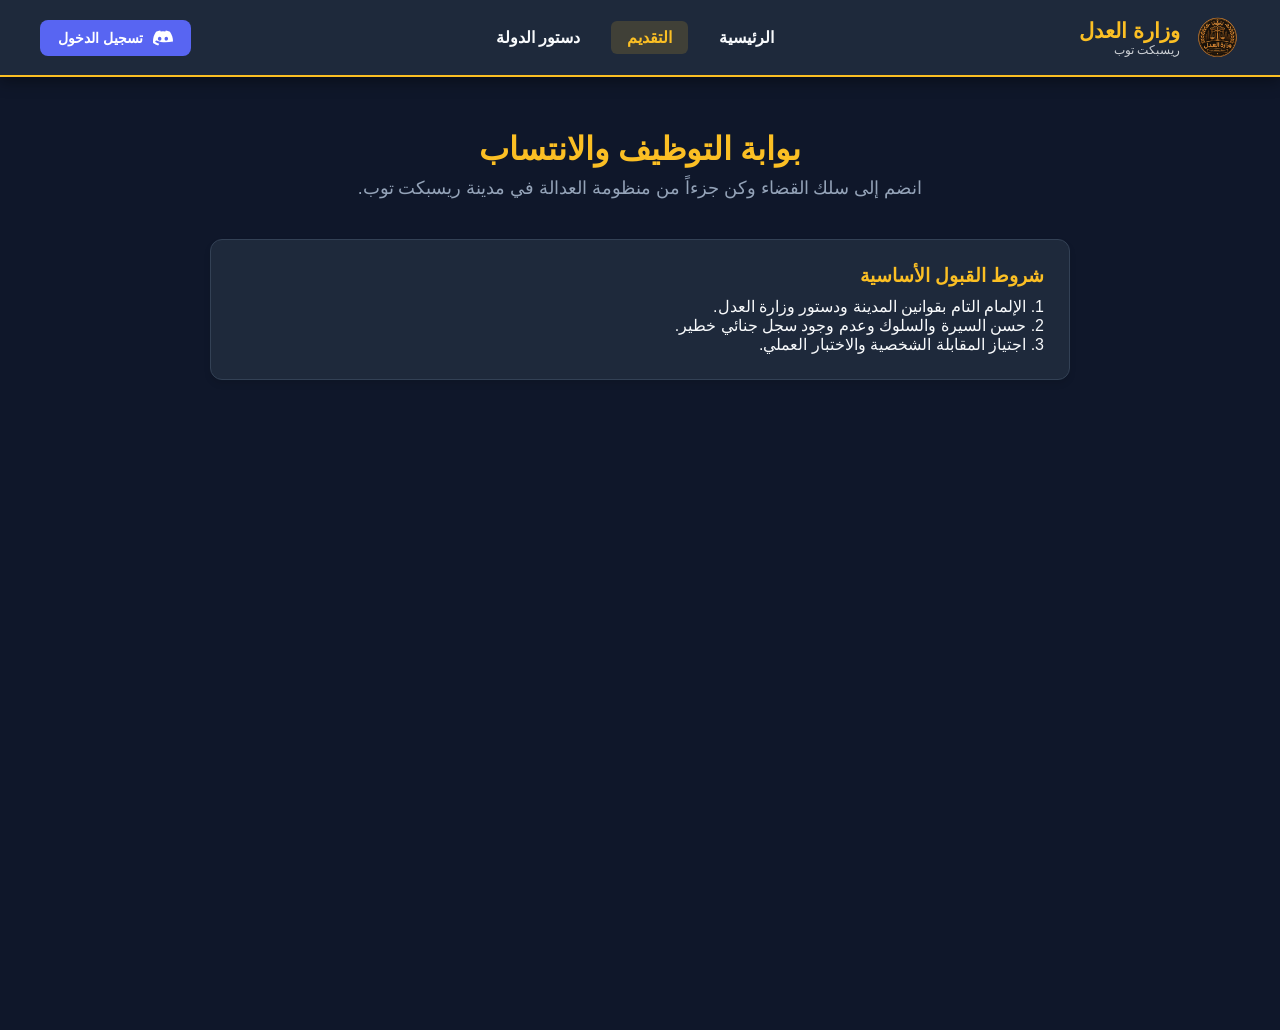
==== apply.html @ 23b45987 "Add files via upload" ====
<!DOCTYPE html>
<html lang="ar" dir="rtl">
<head>
    <meta charset="UTF-8">
    <meta name="viewport" content="width=device-width, initial-scale=1.0">
    <title>التقديم - وزارة العدل</title>
    <link rel="stylesheet" href="style.css">
</head>
<body>

    <nav class="main-navbar">
        <div class="nav-brand">
            <img src="logo_justice.png" alt="الشعار" class="nav-brand-logo">
            <div class="nav-brand-text">
                <h1>وزارة العدل</h1>
                <p>ريسبكت توب</p>
            </div>
        </div>
        
        <ul class="nav-links">
            <li><a href="index.html">الرئيسية</a></li>
            <li><a href="apply.html" class="active">التقديم</a></li>
            <li><a href="constitution.html">دستور الدولة</a></li>
        </ul>

        <a href="#" class="discord-login-btn">
            <svg class="discord-icon" viewBox="0 0 127.14 96.36"><path fill="currentColor" d="M107.7,8.07A105.15,105.15,0,0,0,81.47,0a72.06,72.06,0,0,0-3.36,6.83A97.16,97.16,0,0,0,49,6.83,72.37,72.37,0,0,0,45.64,0,105.85,105.85,0,0,0,19.39,8.07C2.79,32.65-1.71,56.6.54,80.21h0A105.73,105.73,0,0,0,32.71,96.36a77.7,77.7,0,0,0,6.76-11.78A72.55,72.55,0,0,1,15.43,73.19a6.09,6.09,0,0,1,.44-6.22,5.94,5.94,0,0,1,5.76-2.94c56.51,25.86,113.82,0,170.36,0a5.94,5.94,0,0,1,5.76,2.94,6.09,6.09,0,0,1,.44,6.22,72.69,72.69,0,0,1-24,11.39,77.53,77.53,0,0,0,6.76,11.78A105.73,105.73,0,0,0,126.6,80.21h0C128.86,56.6,124.36,32.65,107.7,8.07ZM42.45,65.69C36.29,65.69,31.29,60,31.29,53s4.91-12.69,11.07-12.69c6.16,0,11.16,5.68,11.16,12.69S48.61,65.69,42.45,65.69Zm42.24,0C78.53,65.69,73.53,60,73.53,53s4.91-12.69,11.07-12.69c6.16,0,11.16,5.68,11.16,12.69S88.85,65.69,82.69,65.69Z"/></svg>
            تسجيل الدخول
        </a>
    </nav>

    <main class="main-container">
        <div class="page-header">
            <h2>بوابة التوظيف والانتساب</h2>
            <p>انضم إلى سلك القضاء وكن جزءاً من منظومة العدالة في مدينة ريسبكت توب.</p>
        </div>

        <div class="card">
            <h3 style="color: var(--accent-color); margin-bottom: 10px;">شروط القبول الأساسية</h3>
            <p>1. الإلمام التام بقوانين المدينة ودستور وزارة العدل.</p>
            <p>2. حسن السيرة والسلوك وعدم وجود سجل جنائي خطير.</p>
            <p>3. اجتياز المقابلة الشخصية والاختبار العملي.</p>
        </div>
    </main>

</body>
</html>
---- style.css ----
:root {
    --bg-color: #0f172a;
    --nav-bg: #1e293b;
    --card-bg: #1e293b;
    --text-color: #f8fafc;
    --accent-color: #fbbf24;
    --border-color: #334155;
}

* {
    box-sizing: border-box;
    margin: 0;
    padding: 0;
}

body {
    font-family: 'Segoe UI', Tahoma, Geneva, Verdana, sans-serif;
    background-color: var(--bg-color);
    color: var(--text-color);
    overflow-x: hidden;
    min-height: 100vh;
}

/* شاشة التحميل */
#loading-screen {
    position: fixed;
    top: 0;
    left: 0;
    width: 100%;
    height: 100%;
    background-color: var(--bg-color);
    display: flex;
    flex-direction: column;
    justify-content: center;
    align-items: center;
    z-index: 1000;
    opacity: 1;
    transition: opacity 0.8s ease-out;
}

#loading-screen.fade-out {
    opacity: 0;
    pointer-events: none;
}

.loader-logo {
    width: 180px;
    height: auto;
    margin-bottom: 20px;
    animation: pulse 2s infinite;
}

.loading-text {
    color: var(--accent-color);
    font-size: 1.2rem;
    font-weight: bold;
    letter-spacing: 2px;
}

@keyframes pulse {
    0% { transform: scale(0.95); opacity: 0.7; }
    70% { transform: scale(1); opacity: 1; }
    100% { transform: scale(0.95); opacity: 0.7; }
}

/* شريط التنقل */
.main-navbar {
    background-color: var(--nav-bg);
    padding: 15px 40px;
    display: flex;
    justify-content: space-between;
    align-items: center;
    position: fixed;
    top: 0;
    width: 100%;
    z-index: 500;
    box-shadow: 0 4px 15px rgba(0,0,0,0.4);
    border-bottom: 2px solid var(--accent-color);
}

.nav-brand {
    display: flex;
    align-items: center;
    gap: 15px;
}

.nav-brand-logo {
    width: 45px;
    height: auto;
}

.nav-brand-text h1 {
    font-size: 1.3rem;
    color: var(--accent-color);
}

.nav-brand-text p {
    font-size: 0.75rem;
    opacity: 0.8;
}

.nav-links {
    display: flex;
    gap: 15px;
    list-style: none;
}

.nav-links a {
    text-decoration: none;
    color: var(--text-color);
    font-weight: 600;
    padding: 8px 16px;
    border-radius: 6px;
    transition: all 0.3s ease;
}

.nav-links a:hover, .nav-links a.active {
    background-color: rgba(251, 191, 36, 0.15);
    color: var(--accent-color);
}

.discord-login-btn {
    display: flex;
    align-items: center;
    gap: 10px;
    background-color: #5865F2;
    color: white;
    text-decoration: none;
    padding: 8px 18px;
    border-radius: 8px;
    font-weight: bold;
    font-size: 0.9rem;
    transition: background-color 0.3s ease;
}

.discord-login-btn:hover {
    background-color: #4752c4;
}

.discord-icon {
    width: 20px;
    height: 20px;
}

/* حاوية المحتوى العامة */
.main-container {
    max-width: 900px;
    margin: 130px auto 50px auto;
    padding: 0 20px;
}

.page-header {
    text-align: center;
    margin-bottom: 40px;
}

.page-header h2 {
    color: var(--accent-color);
    font-size: 2rem;
    margin-bottom: 10px;
}

.page-header p {
    color: #94a3b8;
    font-size: 1.1rem;
}

/* بطاقات المحتوى */
.card {
    background-color: var(--card-bg);
    border: 1px solid var(--border-color);
    border-radius: 12px;
    padding: 25px;
    margin-bottom: 20px;
    box-shadow: 0 4px 6px rgba(0,0,0,0.1);
}
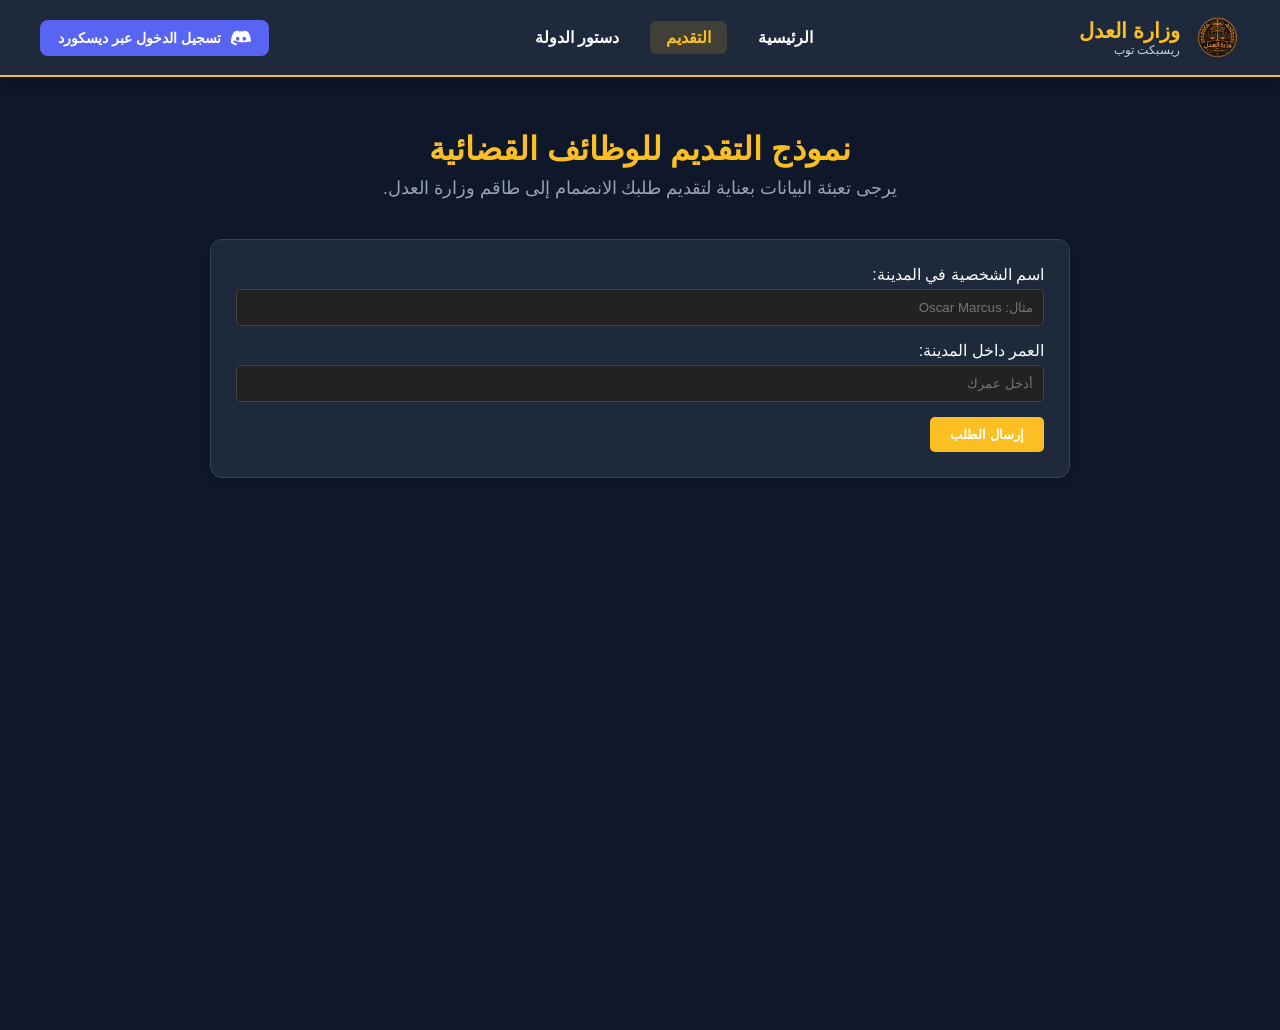
==== commit 28b8fd8b: "Update apply.html" ====
--- a/apply.html
+++ b/apply.html
@@ -8,6 +8,7 @@
 </head>
 <body>
 
+    <!-- شريط التنقل العلوي -->
     <nav class="main-navbar">
         <div class="nav-brand">
             <img src="logo_justice.png" alt="الشعار" class="nav-brand-logo">
@@ -23,25 +24,45 @@
             <li><a href="constitution.html">دستور الدولة</a></li>
         </ul>
 
-        <a href="#" class="discord-login-btn">
+        <!-- زر ديسكورد -->
+        <a href="https://discord.com/api/oauth2/authorize?client_id=1543589301407973428&redirect_uri=https://justicerespecttop.github.io/Respect-Top/index.html&response_type=code&scope=identify" class="discord-login-btn" id="login-btn">
             <svg class="discord-icon" viewBox="0 0 127.14 96.36"><path fill="currentColor" d="M107.7,8.07A105.15,105.15,0,0,0,81.47,0a72.06,72.06,0,0,0-3.36,6.83A97.16,97.16,0,0,0,49,6.83,72.37,72.37,0,0,0,45.64,0,105.85,105.85,0,0,0,19.39,8.07C2.79,32.65-1.71,56.6.54,80.21h0A105.73,105.73,0,0,0,32.71,96.36a77.7,77.7,0,0,0,6.76-11.78A72.55,72.55,0,0,1,15.43,73.19a6.09,6.09,0,0,1,.44-6.22,5.94,5.94,0,0,1,5.76-2.94c56.51,25.86,113.82,0,170.36,0a5.94,5.94,0,0,1,5.76,2.94,6.09,6.09,0,0,1,.44,6.22,72.69,72.69,0,0,1-24,11.39,77.53,77.53,0,0,0,6.76,11.78A105.73,105.73,0,0,0,126.6,80.21h0C128.86,56.6,124.36,32.65,107.7,8.07ZM42.45,65.69C36.29,65.69,31.29,60,31.29,53s4.91-12.69,11.07-12.69c6.16,0,11.16,5.68,11.16,12.69S48.61,65.69,42.45,65.69Zm42.24,0C78.53,65.69,73.53,60,73.53,53s4.91-12.69,11.07-12.69c6.16,0,11.16,5.68,11.16,12.69S88.85,65.69,82.69,65.69Z"/></svg>
-            تسجيل الدخول
+            تسجيل الدخول عبر ديسكورد
         </a>
     </nav>
 
+    <!-- محتوى صفحة التقديم -->
     <main class="main-container">
         <div class="page-header">
-            <h2>بوابة التوظيف والانتساب</h2>
-            <p>انضم إلى سلك القضاء وكن جزءاً من منظومة العدالة في مدينة ريسبكت توب.</p>
+            <h2>نموذج التقديم للوظائف القضائية</h2>
+            <p>يرجى تعبئة البيانات بعناية لتقديم طلبك الانضمام إلى طاقم وزارة العدل.</p>
         </div>
 
         <div class="card">
-            <h3 style="color: var(--accent-color); margin-bottom: 10px;">شروط القبول الأساسية</h3>
-            <p>1. الإلمام التام بقوانين المدينة ودستور وزارة العدل.</p>
-            <p>2. حسن السيرة والسلوك وعدم وجود سجل جنائي خطير.</p>
-            <p>3. اجتياز المقابلة الشخصية والاختبار العملي.</p>
+            <form>
+                <div style="margin-bottom: 15px;">
+                    <label style="display: block; margin-bottom: 5px;">اسم الشخصية في المدينة:</label>
+                    <input type="text" style="width: 100%; padding: 10px; border-radius: 5px; border: 1px solid #444; background: #222; color: #fff;" placeholder="مثال: Oscar Marcus">
+                </div>
+                <div style="margin-bottom: 15px;">
+                    <label style="display: block; margin-bottom: 5px;">العمر داخل المدينة:</label>
+                    <input type="number" style="width: 100%; padding: 10px; border-radius: 5px; border: 1px solid #444; background: #222; color: #fff;" placeholder="أدخل عمرك">
+                </div>
+                <button type="submit" style="background: var(--accent-color); color: #fff; padding: 10px 20px; border: none; border-radius: 5px; cursor: pointer; font-weight: bold;">إرسال الطلب</button>
+            </form>
         </div>
     </main>
 
+    <script>
+        const urlParams = new URLSearchParams(window.location.search);
+        if (urlParams.has('code')) {
+            const loginBtn = document.getElementById('login-btn');
+            if (loginBtn) {
+                loginBtn.innerHTML = "✔ تم تسجيل الدخول";
+                loginBtn.style.backgroundColor = "#22c55e";
+                loginBtn.href = "#";
+            }
+        }
+    </script>
 </body>
 </html>
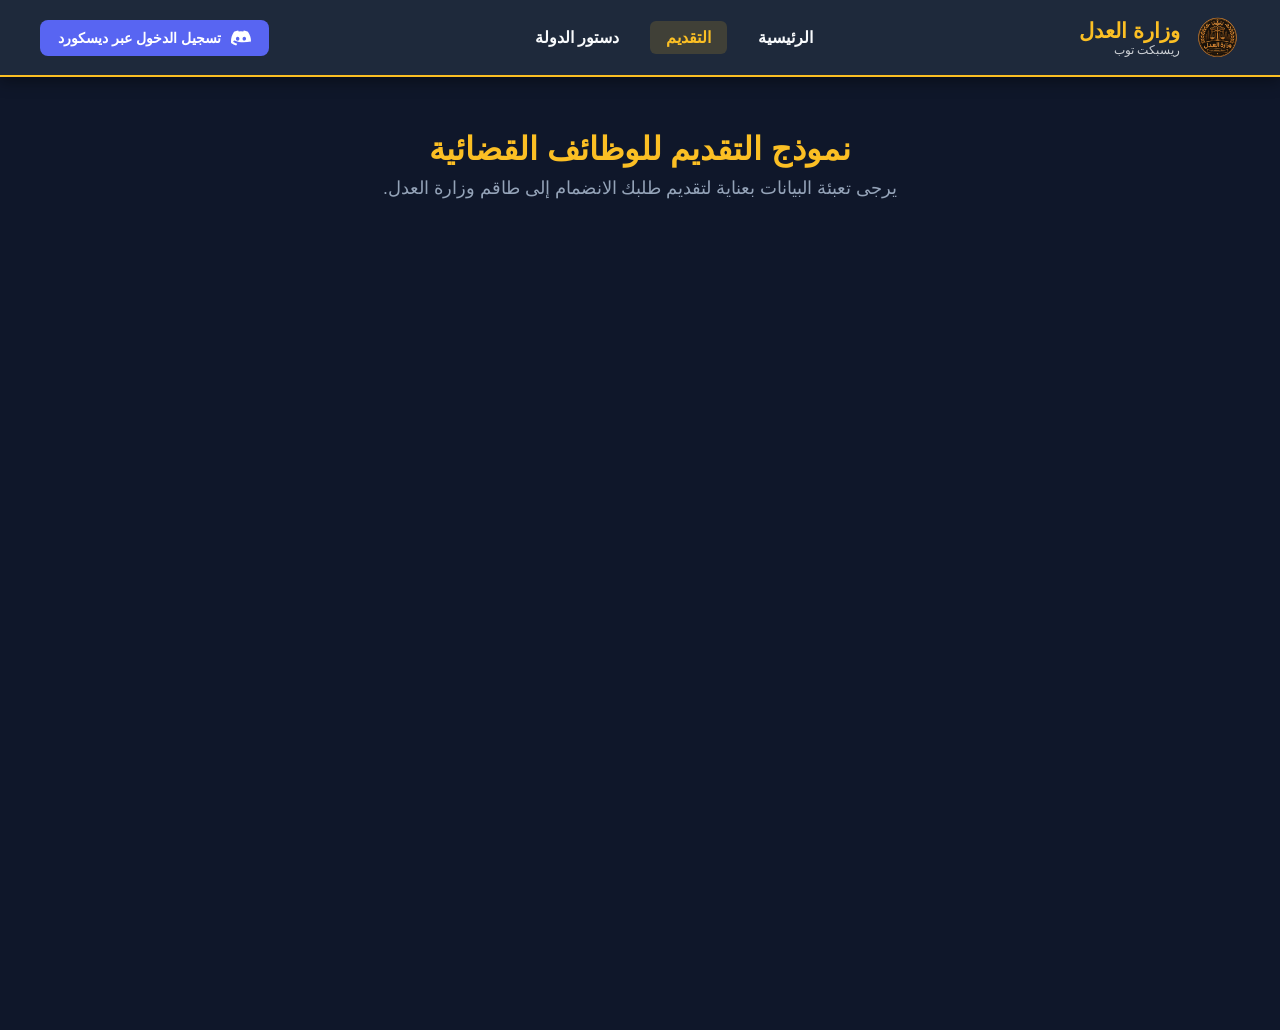
==== commit 5fd88d0e: "Update apply.html" ====
--- a/apply.html
+++ b/apply.html
@@ -8,7 +8,6 @@
 </head>
 <body>
 
-    <!-- شريط التنقل العلوي -->
     <nav class="main-navbar">
         <div class="nav-brand">
             <img src="logo_justice.png" alt="الشعار" class="nav-brand-logo">
@@ -24,32 +23,16 @@
             <li><a href="constitution.html">دستور الدولة</a></li>
         </ul>
 
-        <!-- زر ديسكورد -->
-        <a href="https://discord.com/api/oauth2/authorize?client_id=1543589301407973428&redirect_uri=https://justicerespecttop.github.io/Respect-Top/index.html&response_type=code&scope=identify" class="discord-login-btn" id="login-btn">
+        <a href="https://discord.com/api/oauth2/authorize?client_id=1543589301407973428&redirect_uri=https://justicerespecttop.github.io/Respect-Top-/&response_type=code&scope=identify" class="discord-login-btn" id="login-btn">
             <svg class="discord-icon" viewBox="0 0 127.14 96.36"><path fill="currentColor" d="M107.7,8.07A105.15,105.15,0,0,0,81.47,0a72.06,72.06,0,0,0-3.36,6.83A97.16,97.16,0,0,0,49,6.83,72.37,72.37,0,0,0,45.64,0,105.85,105.85,0,0,0,19.39,8.07C2.79,32.65-1.71,56.6.54,80.21h0A105.73,105.73,0,0,0,32.71,96.36a77.7,77.7,0,0,0,6.76-11.78A72.55,72.55,0,0,1,15.43,73.19a6.09,6.09,0,0,1,.44-6.22,5.94,5.94,0,0,1,5.76-2.94c56.51,25.86,113.82,0,170.36,0a5.94,5.94,0,0,1,5.76,2.94,6.09,6.09,0,0,1,.44,6.22,72.69,72.69,0,0,1-24,11.39,77.53,77.53,0,0,0,6.76,11.78A105.73,105.73,0,0,0,126.6,80.21h0C128.86,56.6,124.36,32.65,107.7,8.07ZM42.45,65.69C36.29,65.69,31.29,60,31.29,53s4.91-12.69,11.07-12.69c6.16,0,11.16,5.68,11.16,12.69S48.61,65.69,42.45,65.69Zm42.24,0C78.53,65.69,73.53,60,73.53,53s4.91-12.69,11.07-12.69c6.16,0,11.16,5.68,11.16,12.69S88.85,65.69,82.69,65.69Z"/></svg>
             تسجيل الدخول عبر ديسكورد
         </a>
     </nav>
 
-    <!-- محتوى صفحة التقديم -->
     <main class="main-container">
         <div class="page-header">
             <h2>نموذج التقديم للوظائف القضائية</h2>
             <p>يرجى تعبئة البيانات بعناية لتقديم طلبك الانضمام إلى طاقم وزارة العدل.</p>
-        </div>
-
-        <div class="card">
-            <form>
-                <div style="margin-bottom: 15px;">
-                    <label style="display: block; margin-bottom: 5px;">اسم الشخصية في المدينة:</label>
-                    <input type="text" style="width: 100%; padding: 10px; border-radius: 5px; border: 1px solid #444; background: #222; color: #fff;" placeholder="مثال: Oscar Marcus">
-                </div>
-                <div style="margin-bottom: 15px;">
-                    <label style="display: block; margin-bottom: 5px;">العمر داخل المدينة:</label>
-                    <input type="number" style="width: 100%; padding: 10px; border-radius: 5px; border: 1px solid #444; background: #222; color: #fff;" placeholder="أدخل عمرك">
-                </div>
-                <button type="submit" style="background: var(--accent-color); color: #fff; padding: 10px 20px; border: none; border-radius: 5px; cursor: pointer; font-weight: bold;">إرسال الطلب</button>
-            </form>
         </div>
     </main>
 
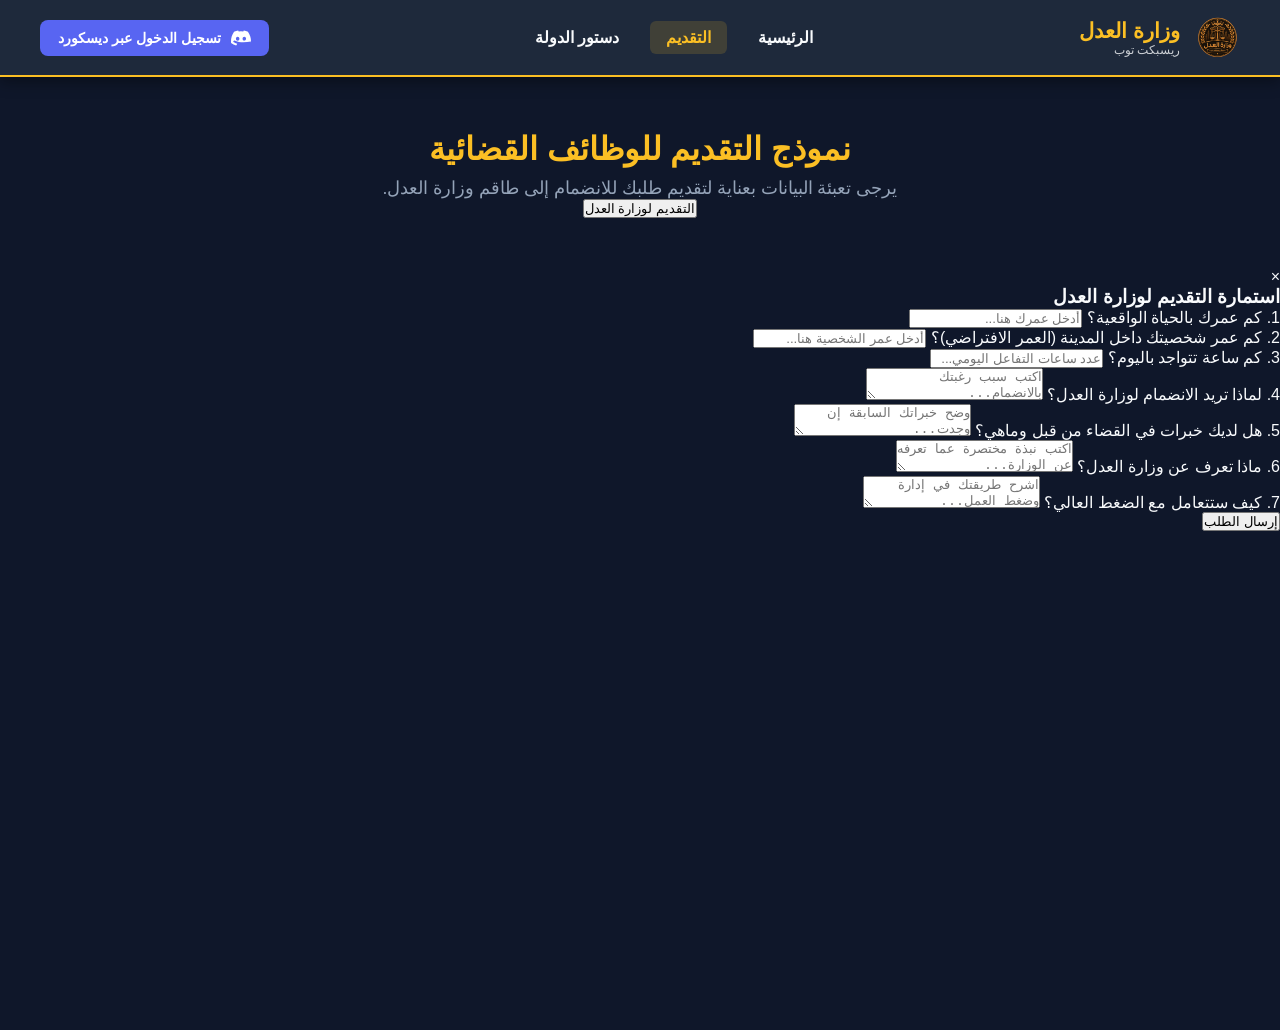
==== commit d426603a: "Update apply.html" ====
--- a/apply.html
+++ b/apply.html
@@ -23,7 +23,8 @@
             <li><a href="constitution.html">دستور الدولة</a></li>
         </ul>
 
-        <a href="https://discord.com/api/oauth2/authorize?client_id=1543589301407973428&redirect_uri=https://justicerespecttop.github.io/Respect-Top-/&response_type=code&scope=identify" class="discord-login-btn" id="login-btn">
+        <!-- زر ديسكورد -->
+        <a href="https://discord.com/api/oauth2/authorize?client_id=1543589301407973428&redirect_uri=https://justicerespecttop.github.io/Respect-Top/&response_type=code&scope=identify" class="discord-login-btn" id="login-btn">
             <svg class="discord-icon" viewBox="0 0 127.14 96.36"><path fill="currentColor" d="M107.7,8.07A105.15,105.15,0,0,0,81.47,0a72.06,72.06,0,0,0-3.36,6.83A97.16,97.16,0,0,0,49,6.83,72.37,72.37,0,0,0,45.64,0,105.85,105.85,0,0,0,19.39,8.07C2.79,32.65-1.71,56.6.54,80.21h0A105.73,105.73,0,0,0,32.71,96.36a77.7,77.7,0,0,0,6.76-11.78A72.55,72.55,0,0,1,15.43,73.19a6.09,6.09,0,0,1,.44-6.22,5.94,5.94,0,0,1,5.76-2.94c56.51,25.86,113.82,0,170.36,0a5.94,5.94,0,0,1,5.76,2.94,6.09,6.09,0,0,1,.44,6.22,72.69,72.69,0,0,1-24,11.39,77.53,77.53,0,0,0,6.76,11.78A105.73,105.73,0,0,0,126.6,80.21h0C128.86,56.6,124.36,32.65,107.7,8.07ZM42.45,65.69C36.29,65.69,31.29,60,31.29,53s4.91-12.69,11.07-12.69c6.16,0,11.16,5.68,11.16,12.69S48.61,65.69,42.45,65.69Zm42.24,0C78.53,65.69,73.53,60,73.53,53s4.91-12.69,11.07-12.69c6.16,0,11.16,5.68,11.16,12.69S88.85,65.69,82.69,65.69Z"/></svg>
             تسجيل الدخول عبر ديسكورد
         </a>
@@ -32,11 +33,87 @@
     <main class="main-container">
         <div class="page-header">
             <h2>نموذج التقديم للوظائف القضائية</h2>
-            <p>يرجى تعبئة البيانات بعناية لتقديم طلبك الانضمام إلى طاقم وزارة العدل.</p>
+            <p>يرجى تعبئة البيانات بعناية لتقديم طلبك للانضمام إلى طاقم وزارة العدل.</p>
+            
+            <!-- زر التقديم المطلوب -->
+            <button class="open-apply-modal-btn" id="openModalBtn">التقديم لوزارة العدل</button>
         </div>
     </main>
 
+    <!-- نافذة النموذج المنبثقة (Modal) -->
+    <div id="applyModal" class="modal-overlay">
+        <div class="modal-content">
+            <span class="close-modal-btn" id="closeModalBtn">&times;</span>
+            <h3>استمارة التقديم لوزارة العدل</h3>
+            
+            <form id="justiceApplyForm">
+                <div class="form-group">
+                    <label>1. كم عمرك بالحياة الواقعية؟</label>
+                    <input type="text" required placeholder="أدخل عمرك هنا...">
+                </div>
+
+                <div class="form-group">
+                    <label>2. كم عمر شخصيتك داخل المدينة (العمر الافتراضي)؟</label>
+                    <input type="text" required placeholder="أدخل عمر الشخصية هنا...">
+                </div>
+
+                <div class="form-group">
+                    <label>3. كم ساعة تتواجد باليوم؟</label>
+                    <input type="text" required placeholder="عدد ساعات التفاعل اليومي...">
+                </div>
+
+                <div class="form-group">
+                    <label>4. لماذا تريد الانضمام لوزارة العدل؟</label>
+                    <textarea required placeholder="اكتب سبب رغبتك بالانضمام..."></textarea>
+                </div>
+
+                <div class="form-group">
+                    <label>5. هل لديك خبرات في القضاء من قبل وماهي؟</label>
+                    <textarea required placeholder="وضح خبراتك السابقة إن وجدت..."></textarea>
+                </div>
+
+                <div class="form-group">
+                    <label>6. ماذا تعرف عن وزارة العدل؟</label>
+                    <textarea required placeholder="اكتب نبذة مختصرة عما تعرفه عن الوزارة..."></textarea>
+                </div>
+
+                <div class="form-group">
+                    <label>7. كيف ستتعامل مع الضغط العالي؟</label>
+                    <textarea required placeholder="اشرح طريقتك في إدارة وضغط العمل..."></textarea>
+                </div>
+
+                <button type="submit" class="submit-app-btn">إرسال الطلب</button>
+            </form>
+        </div>
+    </div>
+
     <script>
+        // كود التحكم بنافذة النموذج المنبثقة
+        const modal = document.getElementById('applyModal');
+        const btn = document.getElementById('openModalBtn');
+        const span = document.getElementById('closeModalBtn');
+
+        btn.onclick = function() {
+            modal.style.display = "flex";
+        }
+
+        span.onclick = function() {
+            modal.style.display = "none";
+        }
+
+        window.onclick = function(event) {
+            if (event.target == modal) {
+                modal.style.display = "none";
+            }
+        }
+
+        document.getElementById('justiceApplyForm').onsubmit = function(e) {
+            e.preventDefault();
+            alert('تم ارسال طلبك بنجاح إلى وزارة العدل!');
+            modal.style.display = "none";
+        }
+
+        // فحص كود تسجيل الدخول
         const urlParams = new URLSearchParams(window.location.search);
         if (urlParams.has('code')) {
             const loginBtn = document.getElementById('login-btn');
